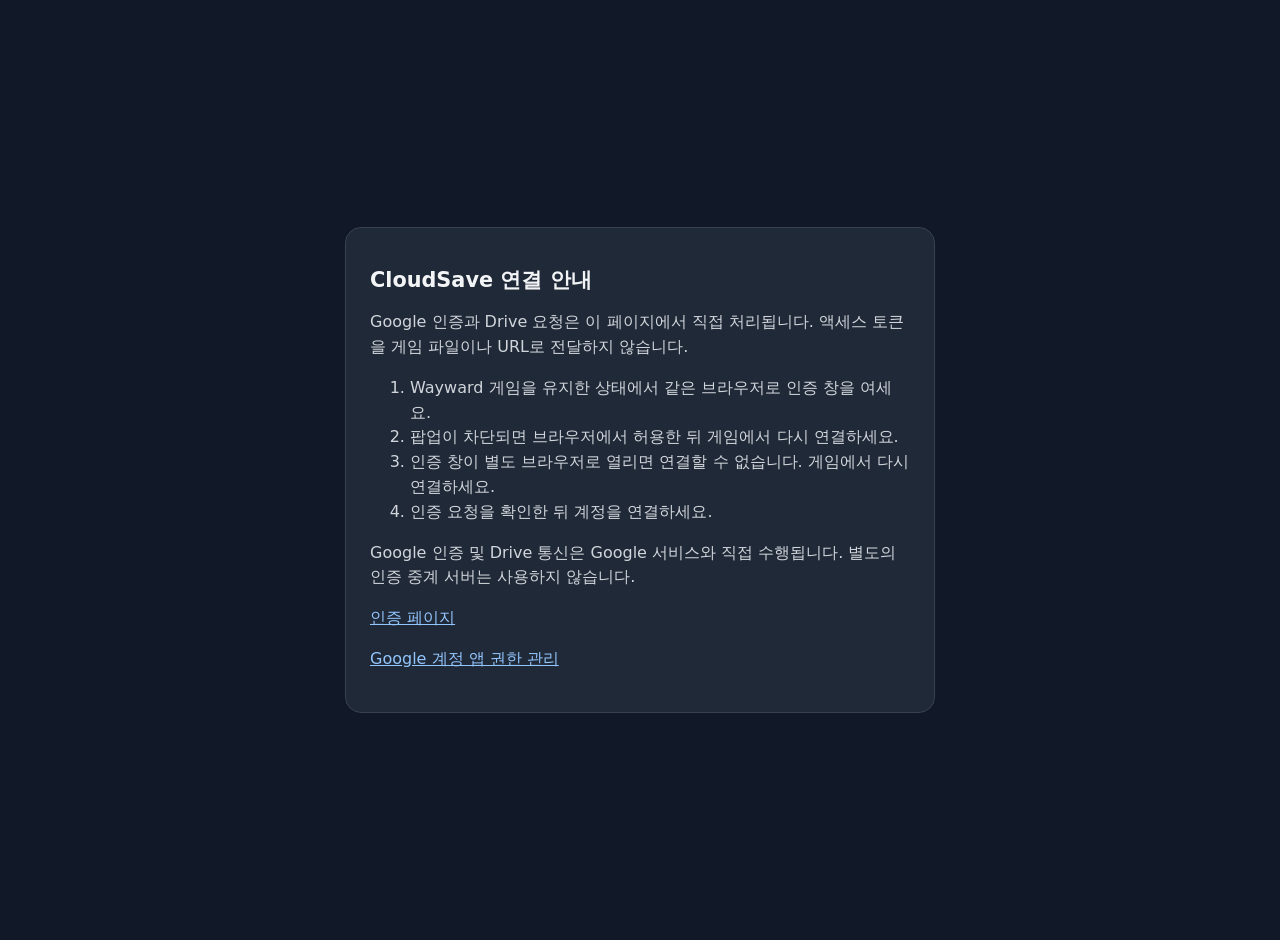
==== cloud/recovery.html @ 70d3c1ed "deploy: publish static CloudSave page for launcher message channel" ====
<!doctype html>
<html lang="ko">
<head>
  <meta charset="utf-8">
  <meta name="viewport" content="width=device-width, initial-scale=1, viewport-fit=cover">
  <meta name="referrer" content="no-referrer">
  <meta name="color-scheme" content="dark light">
  <title>Wayward CloudSave · 연결 복구</title>
  <style>
    :root{font-family:system-ui,-apple-system,"Segoe UI",sans-serif;color-scheme:dark light;background:#111827;color:#f3f4f6}
    body{margin:0;min-height:100svh;display:grid;place-items:center;padding:20px}
    main{width:min(100%,540px);padding:24px;border:1px solid #374151;border-radius:16px;background:#1f2937}
    h1{font-size:1.3rem}p,li{line-height:1.55;color:#d1d5db}a{color:#93c5fd}
  </style>
</head>
<body>
  <main>
    <h1>CloudSave 연결 안내</h1>
    <p>Google 인증과 Drive 요청은 이 페이지에서 직접 처리됩니다. 액세스 토큰을 게임 파일이나 URL로 전달하지 않습니다.</p>
    <ol>
      <li>Wayward 게임을 유지한 상태에서 같은 브라우저로 인증 창을 여세요.</li>
      <li>팝업이 차단되면 브라우저에서 허용한 뒤 게임에서 다시 연결하세요.</li>
      <li>인증 창이 별도 브라우저로 열리면 연결할 수 없습니다. 게임에서 다시 연결하세요.</li>
      <li>인증 요청을 확인한 뒤 계정을 연결하세요.</li>
    </ol>
    <p>Google 인증 및 Drive 통신은 Google 서비스와 직접 수행됩니다. 별도의 인증 중계 서버는 사용하지 않습니다.</p>
    <p><a href="./auth.html">인증 페이지</a></p>
    <p><a href="https://myaccount.google.com/permissions" target="_blank" rel="noopener noreferrer">Google 계정 앱 권한 관리</a></p>
  </main>
</body>
</html>
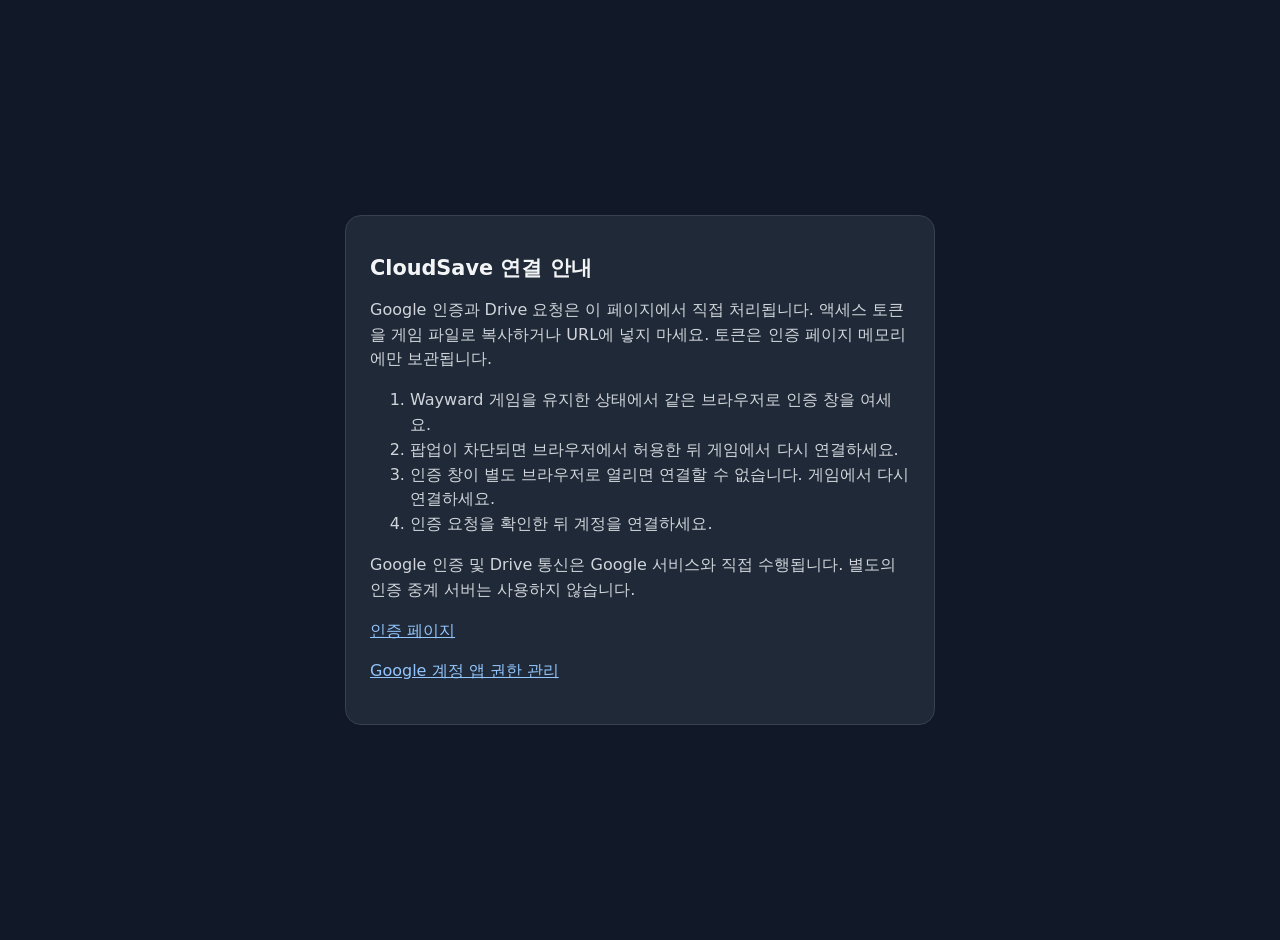
==== commit 2a616ee3: "deploy: sync verified Custom Tabs static auth transport" ====
--- a/cloud/recovery.html
+++ b/cloud/recovery.html
@@ -16,7 +16,7 @@
 <body>
   <main>
     <h1>CloudSave 연결 안내</h1>
-    <p>Google 인증과 Drive 요청은 이 페이지에서 직접 처리됩니다. 액세스 토큰을 게임 파일이나 URL로 전달하지 않습니다.</p>
+    <p>Google 인증과 Drive 요청은 이 페이지에서 직접 처리됩니다. 액세스 토큰을 게임 파일로 복사하거나 URL에 넣지 마세요. 토큰은 인증 페이지 메모리에만 보관됩니다.</p>
     <ol>
       <li>Wayward 게임을 유지한 상태에서 같은 브라우저로 인증 창을 여세요.</li>
       <li>팝업이 차단되면 브라우저에서 허용한 뒤 게임에서 다시 연결하세요.</li>
